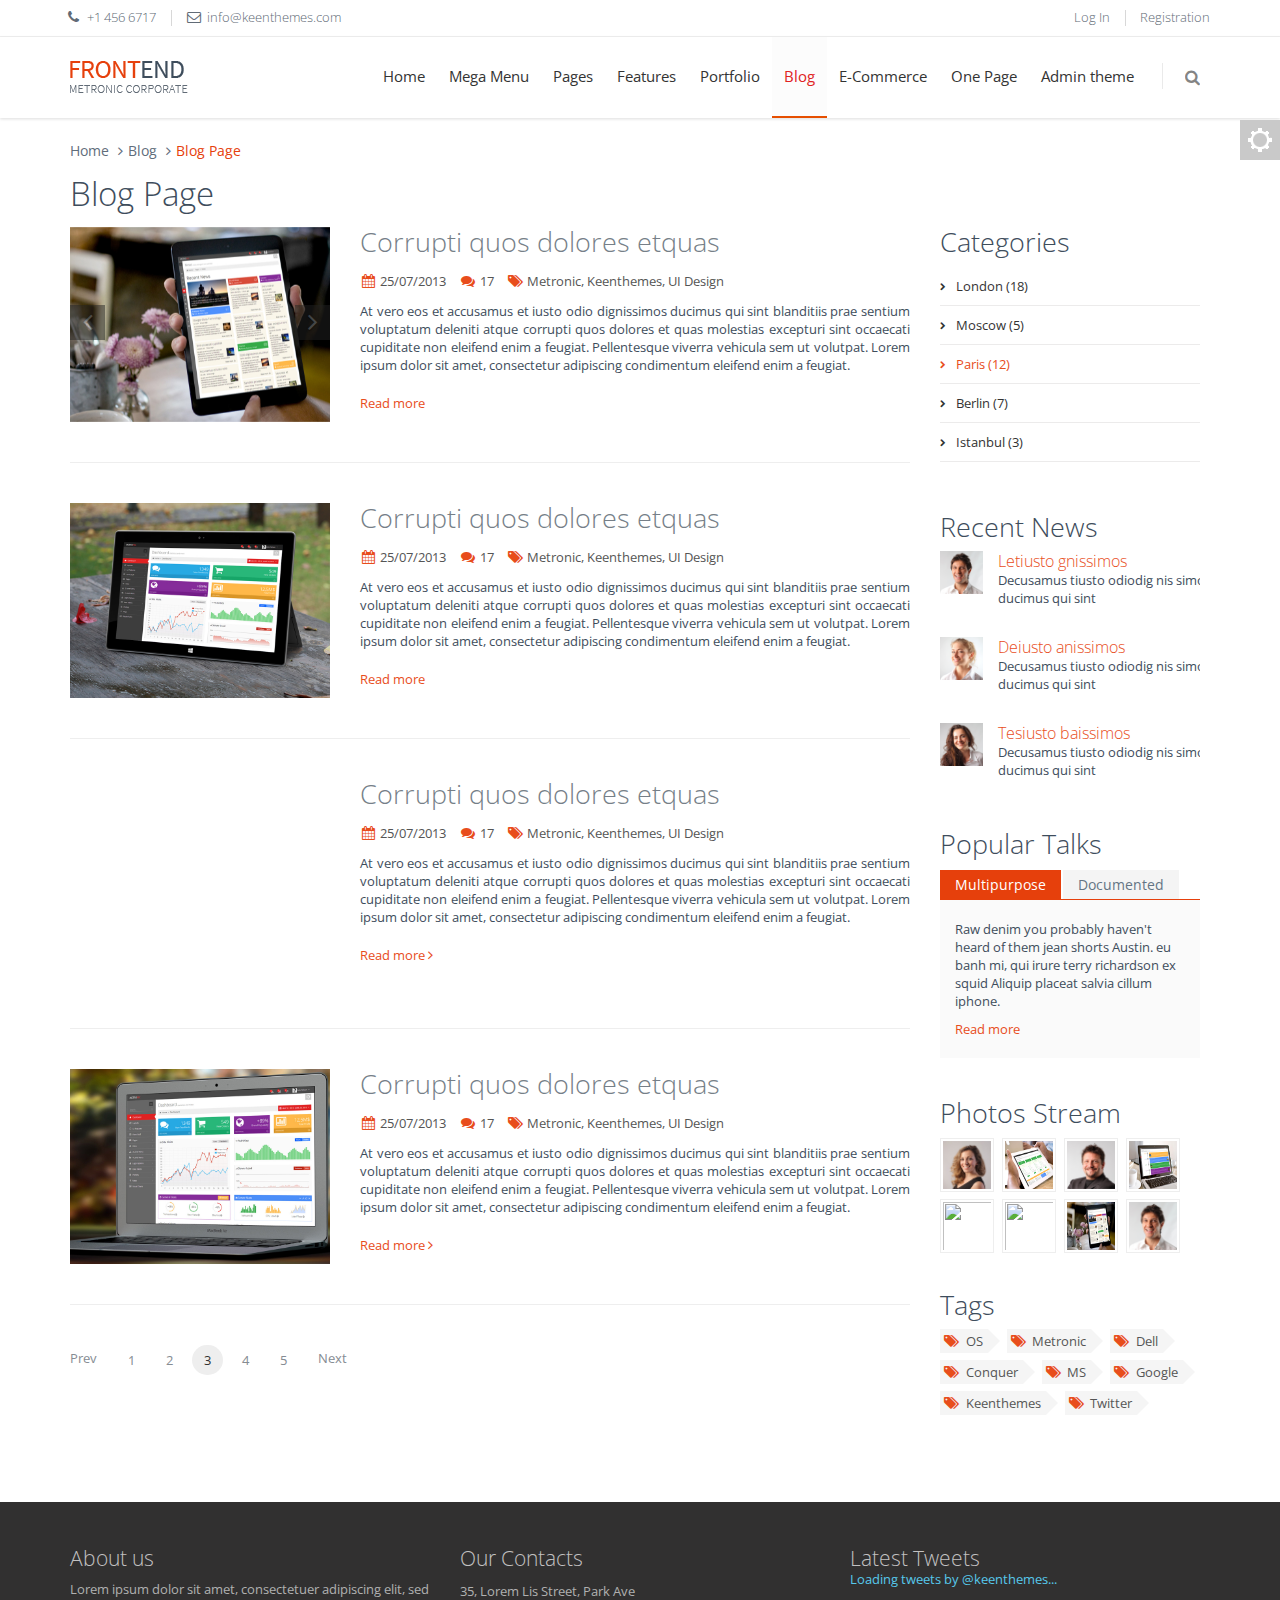
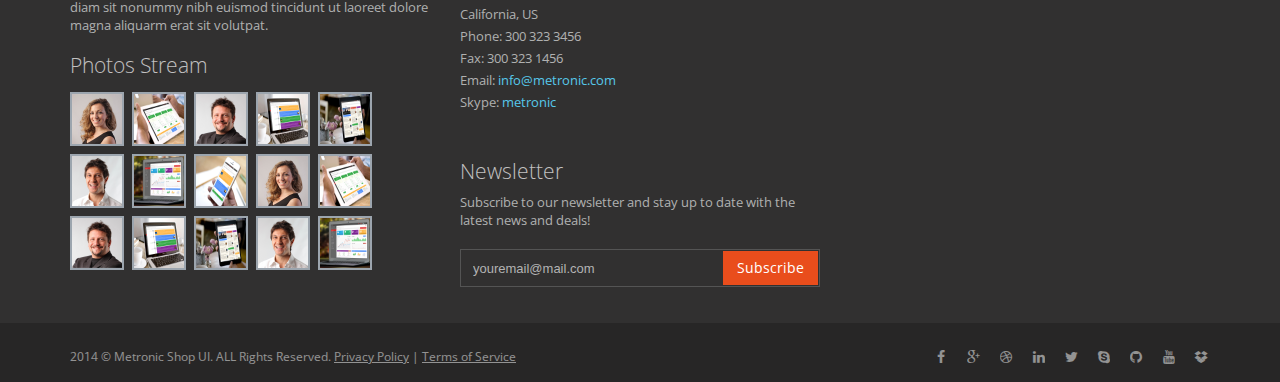
==== frontend/blog.html @ d5f14395 "Init" ====
<!DOCTYPE html>
<!-- 
Template Name: Metronic - Responsive Admin Dashboard Template build with Twitter Bootstrap 3.2.0
Version: 3.4
Author: KeenThemes
Website: http://www.keenthemes.com/
Contact: support@keenthemes.com
Follow: www.twitter.com/keenthemes
Like: www.facebook.com/keenthemes
Purchase: http://themeforest.net/item/metronic-responsive-admin-dashboard-template/4021469?ref=keenthemes
License: You must have a valid license purchased only from themeforest (the above link) in order to legally use the theme for your project.
-->
<!--[if IE 8]> <html lang="en" class="ie8 no-js"> <![endif]-->
<!--[if IE 9]> <html lang="en" class="ie9 no-js"> <![endif]-->
<!--[if !IE]><!-->
<html lang="en">
<!--<![endif]-->

<!-- Head BEGIN -->
<head>
  <meta charset="utf-8">
  <title>Blog Page | Metronic Frontend</title>

  <meta content="width=device-width, initial-scale=1.0" name="viewport">
  <meta http-equiv="X-UA-Compatible" content="IE=edge,chrome=1">

  <meta content="Metronic Shop UI description" name="description">
  <meta content="Metronic Shop UI keywords" name="keywords">
  <meta content="keenthemes" name="author">

  <meta property="og:site_name" content="-CUSTOMER VALUE-">
  <meta property="og:title" content="-CUSTOMER VALUE-">
  <meta property="og:description" content="-CUSTOMER VALUE-">
  <meta property="og:type" content="website">
  <meta property="og:image" content="-CUSTOMER VALUE-"><!-- link to image for socio -->
  <meta property="og:url" content="-CUSTOMER VALUE-">

  <link rel="shortcut icon" href="favicon.ico">

  <!-- Fonts START -->
  <link href="http://fonts.googleapis.com/css?family=Open+Sans:300,400,600,700|PT+Sans+Narrow|Source+Sans+Pro:200,300,400,600,700,900&amp;subset=all" rel="stylesheet" type="text/css">
  <!-- Fonts END -->

  <!-- Global styles START -->          
  <link href="../../assets/global/plugins/font-awesome/css/font-awesome.min.css" rel="stylesheet">
  <link href="../../assets/global/plugins/bootstrap/css/bootstrap.min.css" rel="stylesheet">
  <!-- Global styles END --> 
   
  <!-- Page level plugin styles START -->
  <link href="../../assets/global/plugins/fancybox/source/jquery.fancybox.css" rel="stylesheet">
  <!-- Page level plugin styles END -->

  <!-- Theme styles START -->
  <link href="../../assets/global/css/components.css" rel="stylesheet">
  <link href="../../assets/frontend/layout/css/style.css" rel="stylesheet">
  <link href="../../assets/frontend/layout/css/style-responsive.css" rel="stylesheet">
  <link href="../../assets/frontend/layout/css/themes/red.css" rel="stylesheet" id="style-color">
  <link href="../../assets/frontend/layout/css/custom.css" rel="stylesheet">
  <!-- Theme styles END -->
</head>
<!-- Head END -->

<!-- Body BEGIN -->
<body class="corporate">
    <!-- BEGIN STYLE CUSTOMIZER -->
    <div class="color-panel hidden-sm">
      <div class="color-mode-icons icon-color"></div>
      <div class="color-mode-icons icon-color-close"></div>
      <div class="color-mode">
        <p>THEME COLOR</p>
        <ul class="inline">
          <li class="color-red current color-default" data-style="red"></li>
          <li class="color-blue" data-style="blue"></li>
          <li class="color-green" data-style="green"></li>
          <li class="color-orange" data-style="orange"></li>
          <li class="color-gray" data-style="gray"></li>
          <li class="color-turquoise" data-style="turquoise"></li>
        </ul>
      </div>
    </div>
    <!-- END BEGIN STYLE CUSTOMIZER --> 

    <!-- BEGIN TOP BAR -->
    <div class="pre-header">
        <div class="container">
            <div class="row">
                <!-- BEGIN TOP BAR LEFT PART -->
                <div class="col-md-6 col-sm-6 additional-shop-info">
                    <ul class="list-unstyled list-inline">
                        <li><i class="fa fa-phone"></i><span>+1 456 6717</span></li>
                        <li><i class="fa fa-envelope-o"></i><span>info@keenthemes.com</span></li>
                    </ul>
                </div>
                <!-- END TOP BAR LEFT PART -->
                <!-- BEGIN TOP BAR MENU -->
                <div class="col-md-6 col-sm-6 additional-nav">
                    <ul class="list-unstyled list-inline pull-right">
                        <li><a href="page-login.html">Log In</a></li>
                        <li><a href="page-reg-page.html">Registration</a></li>
                    </ul>
                </div>
                <!-- END TOP BAR MENU -->
            </div>
        </div>        
    </div>
    <!-- END TOP BAR -->
    <!-- BEGIN HEADER -->
    <div class="header">
      <div class="container">
        <a class="site-logo" href="index.html"><img src="../../assets/frontend/layout/img/logos/logo-corp-red.png" alt="Metronic FrontEnd"></a>

        <a href="javascript:void(0);" class="mobi-toggler"><i class="fa fa-bars"></i></a>

        <!-- BEGIN NAVIGATION -->
        <div class="header-navigation pull-right font-transform-inherit">
          <ul>
            <li class="dropdown">
              <a class="dropdown-toggle" data-toggle="dropdown" data-target="#" href="javascript:;">
                Home 
                
              </a>
                
              <ul class="dropdown-menu">
                <li><a href="index.html">Home Default</a></li>
                <li><a href="index-header-fix.html">Home with Header Fixed</a></li>
                <li><a href="index-without-topbar.html">Home without Top Bar</a></li>
              </ul>
            </li>
            <li class="dropdown dropdown-megamenu">
              <a class="dropdown-toggle" data-toggle="dropdown" data-target="#" href="javascript:;">
                Mega Menu
                
              </a>
              <ul class="dropdown-menu">
                <li>
                  <div class="header-navigation-content">
                    <div class="row">
                      <div class="col-md-4 header-navigation-col">
                        <h4>Footwear</h4>
                        <ul>
                          <li><a href="index.html">Astro Trainers</a></li>
                          <li><a href="index.html">Basketball Shoes</a></li>
                          <li><a href="index.html">Boots</a></li>
                          <li><a href="index.html">Canvas Shoes</a></li>
                          <li><a href="index.html">Football Boots</a></li>
                          <li><a href="index.html">Golf Shoes</a></li>
                          <li><a href="index.html">Hi Tops</a></li>
                          <li><a href="index.html">Indoor Trainers</a></li>
                        </ul>
                      </div>
                      <div class="col-md-4 header-navigation-col">
                        <h4>Clothing</h4>
                        <ul>
                          <li><a href="index.html">Base Layer</a></li>
                          <li><a href="index.html">Character</a></li>
                          <li><a href="index.html">Chinos</a></li>
                          <li><a href="index.html">Combats</a></li>
                          <li><a href="index.html">Cricket Clothing</a></li>
                          <li><a href="index.html">Fleeces</a></li>
                          <li><a href="index.html">Gilets</a></li>
                          <li><a href="index.html">Golf Tops</a></li>
                        </ul>
                      </div>
                      <div class="col-md-4 header-navigation-col">
                        <h4>Accessories</h4>
                        <ul>
                          <li><a href="index.html">Belts</a></li>
                          <li><a href="index.html">Caps</a></li>
                          <li><a href="index.html">Gloves</a></li>
                        </ul>

                        <h4>Clearance</h4>
                        <ul>
                          <li><a href="index.html">Jackets</a></li>
                          <li><a href="index.html">Bottoms</a></li>
                        </ul>
                      </div>
                    </div>
                  </div>
                </li>
              </ul>
            </li>
            <li class="dropdown">
              <a class="dropdown-toggle" data-toggle="dropdown" data-target="#" href="javascript:;">
                Pages 
                
              </a>
                
              <ul class="dropdown-menu">
                <li><a href="page-about.html">About Us</a></li>
                <li><a href="page-services.html">Services</a></li>
                <li><a href="page-prices.html">Prices</a></li>
                <li><a href="page-faq.html">FAQ</a></li>
                <li><a href="page-gallery.html">Gallery</a></li>
                <li><a href="page-search-result.html">Search Result</a></li>
                <li><a href="page-404.html">404</a></li>
                <li><a href="page-500.html">500</a></li>
                <li><a href="page-login.html">Login Page</a></li>
                <li><a href="page-forgotton-password.html">Forget Password</a></li>
                <li><a href="page-reg-page.html">Signup Page</a></li>
                <li><a href="page-careers.html">Careers</a></li>
                <li><a href="page-site-map.html">Site Map</a></li>
                <li><a href="page-contacts.html">Contact</a></li>                
              </ul>
            </li>
            <li class="dropdown">
              <a class="dropdown-toggle" data-toggle="dropdown" data-target="#" href="javascript:;">
                Features 
                
              </a>
                
              <ul class="dropdown-menu">
                <li><a href="feature-typography.html">Typography</a></li>
                <li><a href="feature-buttons.html">Buttons</a></li>
                <li><a href="feature-forms.html">Forms</a></li>
                
                <li class="dropdown-submenu">
                  <a href="index.html">Multi level <i class="fa fa-angle-right"></i></a>
                  <ul class="dropdown-menu" role="menu">
                    <li><a href="index.html">Second Level Link</a></li>
                    <li><a href="index.html">Second Level Link</a></li>
                    <li class="dropdown-submenu">
                      <a class="dropdown-toggle" data-toggle="dropdown" data-target="#" href="javascript:;">
                        Second Level Link 
                        <i class="fa fa-angle-right"></i>
                      </a>
                      <ul class="dropdown-menu">
                        <li><a href="index.html">Third Level Link</a></li>
                        <li><a href="index.html">Third Level Link</a></li>
                        <li><a href="index.html">Third Level Link</a></li>
                      </ul>
                    </li>
                  </ul>
                </li>
              </ul>
            </li>
            <li class="dropdown">
              <a class="dropdown-toggle" data-toggle="dropdown" data-target="#" href="javascript:;">
                Portfolio 
                
              </a>
                
              <ul class="dropdown-menu">
                <li><a href="portfolio-4.html">Portfolio 4</a></li>
                <li><a href="portfolio-3.html">Portfolio 3</a></li>
                <li><a href="portfolio-2.html">Portfolio 2</a></li>
                <li><a href="portfolio-item.html">Portfolio Item</a></li>
              </ul>
            </li>
            <li class="dropdown active">
              <a class="dropdown-toggle" data-toggle="dropdown" data-target="#" href="javascript:;">
                Blog 
                
              </a>
                
              <ul class="dropdown-menu">
                <li class="active"><a href="blog.html">Blog Page</a></li>
                <li><a href="blog-item.html">Blog Item</a></li>
              </ul>
            </li>
            <li><a href="shop-index.html" target="_blank">E-Commerce</a></li>
            <li><a href="onepage-index.html" target="_blank">One Page</a></li>
            <li><a href="http://keenthemes.com/preview/metronic/theme/templates/admin" target="_blank">Admin theme</a></li>

            <!-- BEGIN TOP SEARCH -->
            <li class="menu-search">
              <span class="sep"></span>
              <i class="fa fa-search search-btn"></i>
              <div class="search-box">
                <form action="#">
                  <div class="input-group">
                    <input type="text" placeholder="Search" class="form-control">
                    <span class="input-group-btn">
                      <button class="btn btn-primary" type="submit">Search</button>
                    </span>
                  </div>
                </form>
              </div> 
            </li>
            <!-- END TOP SEARCH -->
          </ul>
        </div>
        <!-- END NAVIGATION -->
      </div>
    </div>
    <!-- Header END -->

    <div class="main">
      <div class="container">
        <ul class="breadcrumb">
            <li><a href="index.html">Home</a></li>
            <li><a href="javascript:;">Blog</a></li>
            <li class="active">Blog Page</li>
        </ul>
        <!-- BEGIN SIDEBAR & CONTENT -->
        <div class="row margin-bottom-40">
          <!-- BEGIN CONTENT -->
          <div class="col-md-12 col-sm-12">
            <h1>Blog Page</h1>
            <div class="content-page">
              <div class="row">
                <!-- BEGIN LEFT SIDEBAR -->            
                <div class="col-md-9 col-sm-9 blog-posts">
                  <div class="row">
                    <div class="col-md-4 col-sm-4">
                      <!-- BEGIN CAROUSEL -->            
                      <div class="front-carousel">
                        <div class="carousel slide" id="myCarousel">
                          <!-- Carousel items -->
                          <div class="carousel-inner">
                            <div class="item">
                              <img alt="" src="../../assets/frontend/pages/img/works/img1.jpg">
                            </div>
                            <div class="item">
                              <img alt="" src="../../assets/frontend/pages/img/works/img2.jpg">
                            </div>
                            <div class="item active">
                              <img alt="" src="../../assets/frontend/pages/img/works/img3.jpg">
                            </div>
                          </div>
                          <!-- Carousel nav -->
                          <a data-slide="prev" href="#myCarousel" class="carousel-control left">
                            <i class="fa fa-angle-left"></i>
                          </a>
                          <a data-slide="next" href="#myCarousel" class="carousel-control right">
                            <i class="fa fa-angle-right"></i>
                          </a>
                        </div>                
                      </div>
                      <!-- END CAROUSEL -->             
                    </div>
                    <div class="col-md-8 col-sm-8">
                      <h2><a href="blog-item.html">Corrupti quos dolores etquas</a></h2>
                      <ul class="blog-info">
                        <li><i class="fa fa-calendar"></i> 25/07/2013</li>
                        <li><i class="fa fa-comments"></i> 17</li>
                        <li><i class="fa fa-tags"></i> Metronic, Keenthemes, UI Design</li>
                      </ul>
                      <p>At vero eos et accusamus et iusto odio dignissimos ducimus qui sint blanditiis prae sentium voluptatum deleniti atque corrupti quos dolores et quas molestias excepturi sint occaecati cupiditate non eleifend enim a feugiat. Pellentesque viverra vehicula sem ut volutpat. Lorem ipsum dolor sit amet, consectetur adipiscing condimentum eleifend enim a feugiat.</p>
                      <a href="blog-item.html" class="more">Read more <i class="icon-angle-right"></i></a>
                    </div>
                  </div>
                  <hr class="blog-post-sep">
                  <div class="row">
                    <div class="col-md-4 col-sm-4">
                      <img class="img-responsive" alt="" src="../../assets/frontend/pages/img/works/img4.jpg">
                    </div>
                    <div class="col-md-8 col-sm-8">
                      <h2><a href="blog-item.html">Corrupti quos dolores etquas</a></h2>
                      <ul class="blog-info">
                        <li><i class="fa fa-calendar"></i> 25/07/2013</li>
                        <li><i class="fa fa-comments"></i> 17</li>
                        <li><i class="fa fa-tags"></i> Metronic, Keenthemes, UI Design</li>
                      </ul>
                      <p>At vero eos et accusamus et iusto odio dignissimos ducimus qui sint blanditiis prae sentium voluptatum deleniti atque corrupti quos dolores et quas molestias excepturi sint occaecati cupiditate non eleifend enim a feugiat. Pellentesque viverra vehicula sem ut volutpat. Lorem ipsum dolor sit amet, consectetur adipiscing condimentum eleifend enim a feugiat.</p>
                      <a href="blog-item.html" class="more">Read more <i class="icon-angle-right"></i></a>
                    </div>
                  </div>
                  <hr class="blog-post-sep">
                  <div class="row">
                    <div class="col-md-4 col-sm-4">
                      <!-- BEGIN VIDEO -->   
                      <iframe height="205" allowfullscreen="" style="width:100%; border:0" src="http://player.vimeo.com/video/56974716?portrait=0"></iframe>
                      <!-- END VIDEO -->   
                    </div>
                    <div class="col-md-8 col-sm-8">
                      <h2><a href="blog-item.html">Corrupti quos dolores etquas</a></h2>
                      <ul class="blog-info">
                        <li><i class="fa fa-calendar"></i> 25/07/2013</li>
                        <li><i class="fa fa-comments"></i> 17</li>
                        <li><i class="fa fa-tags"></i> Metronic, Keenthemes, UI Design</li>
                      </ul>
                      <p>At vero eos et accusamus et iusto odio dignissimos ducimus qui sint blanditiis prae sentium voluptatum deleniti atque corrupti quos dolores et quas molestias excepturi sint occaecati cupiditate non eleifend enim a feugiat. Pellentesque viverra vehicula sem ut volutpat. Lorem ipsum dolor sit amet, consectetur adipiscing condimentum eleifend enim a feugiat.</p>
                      <a href="blog-item.html" class="more">Read more <i class="fa fa-angle-right"></i></a>
                    </div>
                  </div>
                  <hr class="blog-post-sep">
                  <div class="row">
                    <div class="col-md-4 col-sm-4">
                      <img class="img-responsive" alt="" src="../../assets/frontend/pages/img/works/img2.jpg">
                    </div>
                    <div class="col-md-8 col-sm-8">
                      <h2><a href="javascript:;">Corrupti quos dolores etquas</a></h2>
                      <ul class="blog-info">
                        <li><i class="fa fa-calendar"></i> 25/07/2013</li>
                        <li><i class="fa fa-comments"></i> 17</li>
                        <li><i class="fa fa-tags"></i> Metronic, Keenthemes, UI Design</li>
                      </ul>
                      <p>At vero eos et accusamus et iusto odio dignissimos ducimus qui sint blanditiis prae sentium voluptatum deleniti atque corrupti quos dolores et quas molestias excepturi sint occaecati cupiditate non eleifend enim a feugiat. Pellentesque viverra vehicula sem ut volutpat. Lorem ipsum dolor sit amet, consectetur adipiscing condimentum eleifend enim a feugiat.</p>
                      <a href="blog-item.html" class="more">Read more <i class="fa fa-angle-right"></i></a>
                    </div>
                  </div>
                  <hr class="blog-post-sep">
                  <ul class="pagination">
                    <li><a href="javascript:;">Prev</a></li>
                    <li><a href="javascript:;">1</a></li>
                    <li><a href="javascript:;">2</a></li>
                    <li class="active"><a href="javascript:;">3</a></li>
                    <li><a href="javascript:;">4</a></li>
                    <li><a href="javascript:;">5</a></li>
                    <li><a href="javascript:;">Next</a></li>
                  </ul>               
                </div>
                <!-- END LEFT SIDEBAR -->

                <!-- BEGIN RIGHT SIDEBAR -->            
                <div class="col-md-3 col-sm-3 blog-sidebar">
                  <!-- CATEGORIES START -->
                  <h2 class="no-top-space">Categories</h2>
                  <ul class="nav sidebar-categories margin-bottom-40">
                    <li><a href="javascript:;">London (18)</a></li>
                    <li><a href="javascript:;">Moscow (5)</a></li>
                    <li class="active"><a href="javascript:;">Paris (12)</a></li>
                    <li><a href="javascript:;">Berlin (7)</a></li>
                    <li><a href="javascript:;">Istanbul (3)</a></li>
                  </ul>
                  <!-- CATEGORIES END -->

                  <!-- BEGIN RECENT NEWS -->                            
                  <h2>Recent News</h2>
                  <div class="recent-news margin-bottom-10">
                    <div class="row margin-bottom-10">
                      <div class="col-md-3">
                        <img class="img-responsive" alt="" src="../../assets/frontend/pages/img/people/img2-large.jpg">                        
                      </div>
                      <div class="col-md-9 recent-news-inner">
                        <h3><a href="javascript:;">Letiusto gnissimos</a></h3>
                        <p>Decusamus tiusto odiodig nis simos ducimus qui sint</p>
                      </div>                        
                    </div>
                    <div class="row margin-bottom-10">
                      <div class="col-md-3">
                        <img class="img-responsive" alt="" src="../../assets/frontend/pages/img/people/img1-large.jpg">                        
                      </div>
                      <div class="col-md-9 recent-news-inner">
                        <h3><a href="javascript:;">Deiusto anissimos</a></h3>
                        <p>Decusamus tiusto odiodig nis simos ducimus qui sint</p>
                      </div>                        
                    </div>
                    <div class="row margin-bottom-10">
                      <div class="col-md-3">
                        <img class="img-responsive" alt="" src="../../assets/frontend/pages/img/people/img3-large.jpg">                        
                      </div>
                      <div class="col-md-9 recent-news-inner">
                        <h3><a href="javascript:;">Tesiusto baissimos</a></h3>
                        <p>Decusamus tiusto odiodig nis simos ducimus qui sint</p>
                      </div>                        
                    </div>
                  </div>
                  <!-- END RECENT NEWS -->                            

                  <!-- BEGIN BLOG TALKS -->
                  <div class="blog-talks margin-bottom-30">
                    <h2>Popular Talks</h2>
                    <div class="tab-style-1">
                      <ul class="nav nav-tabs">
                        <li class="active"><a data-toggle="tab" href="#tab-1">Multipurpose</a></li>
                        <li><a data-toggle="tab" href="#tab-2">Documented</a></li>
                      </ul>
                      <div class="tab-content">
                        <div id="tab-1" class="tab-pane row-fluid fade in active">
                          <p class="margin-bottom-10">Raw denim you probably haven't heard of them jean shorts Austin. eu banh mi, qui irure terry richardson ex squid Aliquip placeat salvia cillum iphone.</p>
                          <p><a class="more" href="javascript:;">Read more</a></p>
                        </div>
                        <div id="tab-2" class="tab-pane fade">
                          <p>Food truck fixie locavore, accusamus mcsweeney's marfa nulla single-origin coffee squid. aliquip jean shorts ullamco ad vinyl aesthetic magna delectus mollit. Keytar helvetica VHS salvia..</p>
                        </div>
                      </div>
                    </div>
                  </div>                            
                  <!-- END BLOG TALKS -->

                  <!-- BEGIN BLOG PHOTOS STREAM -->
                  <div class="blog-photo-stream margin-bottom-20">
                    <h2>Photos Stream</h2>
                    <ul class="list-unstyled">
                      <li><a href="javascript:;"><img alt="" src="../../assets/frontend/pages/img/people/img5-small.jpg"></a></li>
                      <li><a href="javascript:;"><img alt="" src="../../assets/frontend/pages/img/works/img1.jpg"></a></li>
                      <li><a href="javascript:;"><img alt="" src="../../assets/frontend/pages/img/people/img4-large.jpg"></a></li>
                      <li><a href="javascript:;"><img alt="" src="../../assets/frontend/pages/img/works/img6.jpg"></a></li>
                      <li><a href="javascript:;"><img alt="" src="../../assets/frontend/pages/img/pics/img1-large.jpg"></a></li>
                      <li><a href="javascript:;"><img alt="" src="../../assets/frontend/pages/img/pics/img2-large.jpg"></a></li>
                      <li><a href="javascript:;"><img alt="" src="../../assets/frontend/pages/img/works/img3.jpg"></a></li>
                      <li><a href="javascript:;"><img alt="" src="../../assets/frontend/pages/img/people/img2-large.jpg"></a></li>
                    </ul>                    
                  </div>
                  <!-- END BLOG PHOTOS STREAM -->

                  <!-- BEGIN BLOG TAGS -->
                  <div class="blog-tags margin-bottom-20">
                    <h2>Tags</h2>
                    <ul>
                      <li><a href="javascript:;"><i class="fa fa-tags"></i>OS</a></li>
                      <li><a href="javascript:;"><i class="fa fa-tags"></i>Metronic</a></li>
                      <li><a href="javascript:;"><i class="fa fa-tags"></i>Dell</a></li>
                      <li><a href="javascript:;"><i class="fa fa-tags"></i>Conquer</a></li>
                      <li><a href="javascript:;"><i class="fa fa-tags"></i>MS</a></li>
                      <li><a href="javascript:;"><i class="fa fa-tags"></i>Google</a></li>
                      <li><a href="javascript:;"><i class="fa fa-tags"></i>Keenthemes</a></li>
                      <li><a href="javascript:;"><i class="fa fa-tags"></i>Twitter</a></li>
                    </ul>
                  </div>
                  <!-- END BLOG TAGS -->
                </div>
                <!-- END RIGHT SIDEBAR -->            
              </div>
            </div>
          </div>
          <!-- END CONTENT -->
        </div>
        <!-- END SIDEBAR & CONTENT -->
      </div>
    </div>

    <!-- BEGIN PRE-FOOTER -->
    <div class="pre-footer">
      <div class="container">
        <div class="row">
          <!-- BEGIN BOTTOM ABOUT BLOCK -->
          <div class="col-md-4 col-sm-6 pre-footer-col">
            <h2>About us</h2>
            <p>Lorem ipsum dolor sit amet, consectetuer adipiscing elit, sed diam sit nonummy nibh euismod tincidunt ut laoreet dolore magna aliquarm erat sit volutpat.</p>

            <div class="photo-stream">
              <h2>Photos Stream</h2>
              <ul class="list-unstyled">
                <li><a href="javascript:;"><img alt="" src="../../assets/frontend/pages/img/people/img5-small.jpg"></a></li>
                <li><a href="javascript:;"><img alt="" src="../../assets/frontend/pages/img/works/img1.jpg"></a></li>
                <li><a href="javascript:;"><img alt="" src="../../assets/frontend/pages/img/people/img4-large.jpg"></a></li>
                <li><a href="javascript:;"><img alt="" src="../../assets/frontend/pages/img/works/img6.jpg"></a></li>
                <li><a href="javascript:;"><img alt="" src="../../assets/frontend/pages/img/works/img3.jpg"></a></li>
                <li><a href="javascript:;"><img alt="" src="../../assets/frontend/pages/img/people/img2-large.jpg"></a></li>
                <li><a href="javascript:;"><img alt="" src="../../assets/frontend/pages/img/works/img2.jpg"></a></li>
                <li><a href="javascript:;"><img alt="" src="../../assets/frontend/pages/img/works/img5.jpg"></a></li>
                <li><a href="javascript:;"><img alt="" src="../../assets/frontend/pages/img/people/img5-small.jpg"></a></li>
                <li><a href="javascript:;"><img alt="" src="../../assets/frontend/pages/img/works/img1.jpg"></a></li>
                <li><a href="javascript:;"><img alt="" src="../../assets/frontend/pages/img/people/img4-large.jpg"></a></li>
                <li><a href="javascript:;"><img alt="" src="../../assets/frontend/pages/img/works/img6.jpg"></a></li>
                <li><a href="javascript:;"><img alt="" src="../../assets/frontend/pages/img/works/img3.jpg"></a></li>
                <li><a href="javascript:;"><img alt="" src="../../assets/frontend/pages/img/people/img2-large.jpg"></a></li>
                <li><a href="javascript:;"><img alt="" src="../../assets/frontend/pages/img/works/img2.jpg"></a></li>
              </ul>                    
            </div>
          </div>
          <!-- END BOTTOM ABOUT BLOCK -->

          <!-- BEGIN BOTTOM CONTACTS -->
          <div class="col-md-4 col-sm-6 pre-footer-col">
            <h2>Our Contacts</h2>
            <address class="margin-bottom-40">
              35, Lorem Lis Street, Park Ave<br>
              California, US<br>
              Phone: 300 323 3456<br>
              Fax: 300 323 1456<br>
              Email: <a href="mailto:info@metronic.com">info@metronic.com</a><br>
              Skype: <a href="skype:metronic">metronic</a>
            </address>

            <div class="pre-footer-subscribe-box pre-footer-subscribe-box-vertical">
              <h2>Newsletter</h2>
              <p>Subscribe to our newsletter and stay up to date with the latest news and deals!</p>
              <form action="#">
                <div class="input-group">
                  <input type="text" placeholder="youremail@mail.com" class="form-control">
                  <span class="input-group-btn">
                    <button class="btn btn-primary" type="submit">Subscribe</button>
                  </span>
                </div>
              </form>
            </div>
          </div>
          <!-- END BOTTOM CONTACTS -->

          <!-- BEGIN TWITTER BLOCK --> 
          <div class="col-md-4 col-sm-6 pre-footer-col">
            <h2 class="margin-bottom-0">Latest Tweets</h2>
            <a class="twitter-timeline" href="https://twitter.com/twitterapi" data-tweet-limit="2" data-theme="dark" data-link-color="#57C8EB" data-widget-id="455411516829736961" data-chrome="noheader nofooter noscrollbar noborders transparent">Loading tweets by @keenthemes...</a>
          </div>
          <!-- END TWITTER BLOCK -->
        </div>
      </div>
    </div>
    <!-- END PRE-FOOTER -->

    <!-- BEGIN FOOTER -->
    <div class="footer">
      <div class="container">
        <div class="row">
          <!-- BEGIN COPYRIGHT -->
          <div class="col-md-6 col-sm-6 padding-top-10">
            2014 © Metronic Shop UI. ALL Rights Reserved. <a href="javascript:;">Privacy Policy</a> | <a href="javascript:;">Terms of Service</a>
          </div>
          <!-- END COPYRIGHT -->
          <!-- BEGIN PAYMENTS -->
          <div class="col-md-6 col-sm-6">
            <ul class="social-footer list-unstyled list-inline pull-right">
              <li><a href="javascript:;"><i class="fa fa-facebook"></i></a></li>
              <li><a href="javascript:;"><i class="fa fa-google-plus"></i></a></li>
              <li><a href="javascript:;"><i class="fa fa-dribbble"></i></a></li>
              <li><a href="javascript:;"><i class="fa fa-linkedin"></i></a></li>
              <li><a href="javascript:;"><i class="fa fa-twitter"></i></a></li>
              <li><a href="javascript:;"><i class="fa fa-skype"></i></a></li>
              <li><a href="javascript:;"><i class="fa fa-github"></i></a></li>
              <li><a href="javascript:;"><i class="fa fa-youtube"></i></a></li>
              <li><a href="javascript:;"><i class="fa fa-dropbox"></i></a></li>
            </ul>  
          </div>
          <!-- END PAYMENTS -->
        </div>
      </div>
    </div>
    <!-- END FOOTER -->

    <!-- Load javascripts at bottom, this will reduce page load time -->
    <!-- BEGIN CORE PLUGINS (REQUIRED FOR ALL PAGES) -->
    <!--[if lt IE 9]>
    <script src="../../assets/global/plugins/respond.min.js"></script>
    <![endif]-->
    <script src="../../assets/global/plugins/jquery.min.js" type="text/javascript"></script>
    <script src="../../assets/global/plugins/jquery-migrate.min.js" type="text/javascript"></script>
    <script src="../../assets/global/plugins/bootstrap/js/bootstrap.min.js" type="text/javascript"></script>      
    <script src="../../assets/frontend/layout/scripts/back-to-top.js" type="text/javascript"></script>
    <!-- END CORE PLUGINS -->

    <!-- BEGIN PAGE LEVEL JAVASCRIPTS (REQUIRED ONLY FOR CURRENT PAGE) -->
    <script src="../../assets/global/plugins/fancybox/source/jquery.fancybox.pack.js" type="text/javascript"></script><!-- pop up -->

    <script src="../../assets/frontend/layout/scripts/layout.js" type="text/javascript"></script>
    <script type="text/javascript">
        jQuery(document).ready(function() {
            Layout.init();
            Layout.initTwitter();
        });
    </script>
    <!-- END PAGE LEVEL JAVASCRIPTS -->
</body>
<!-- END BODY -->
</html>
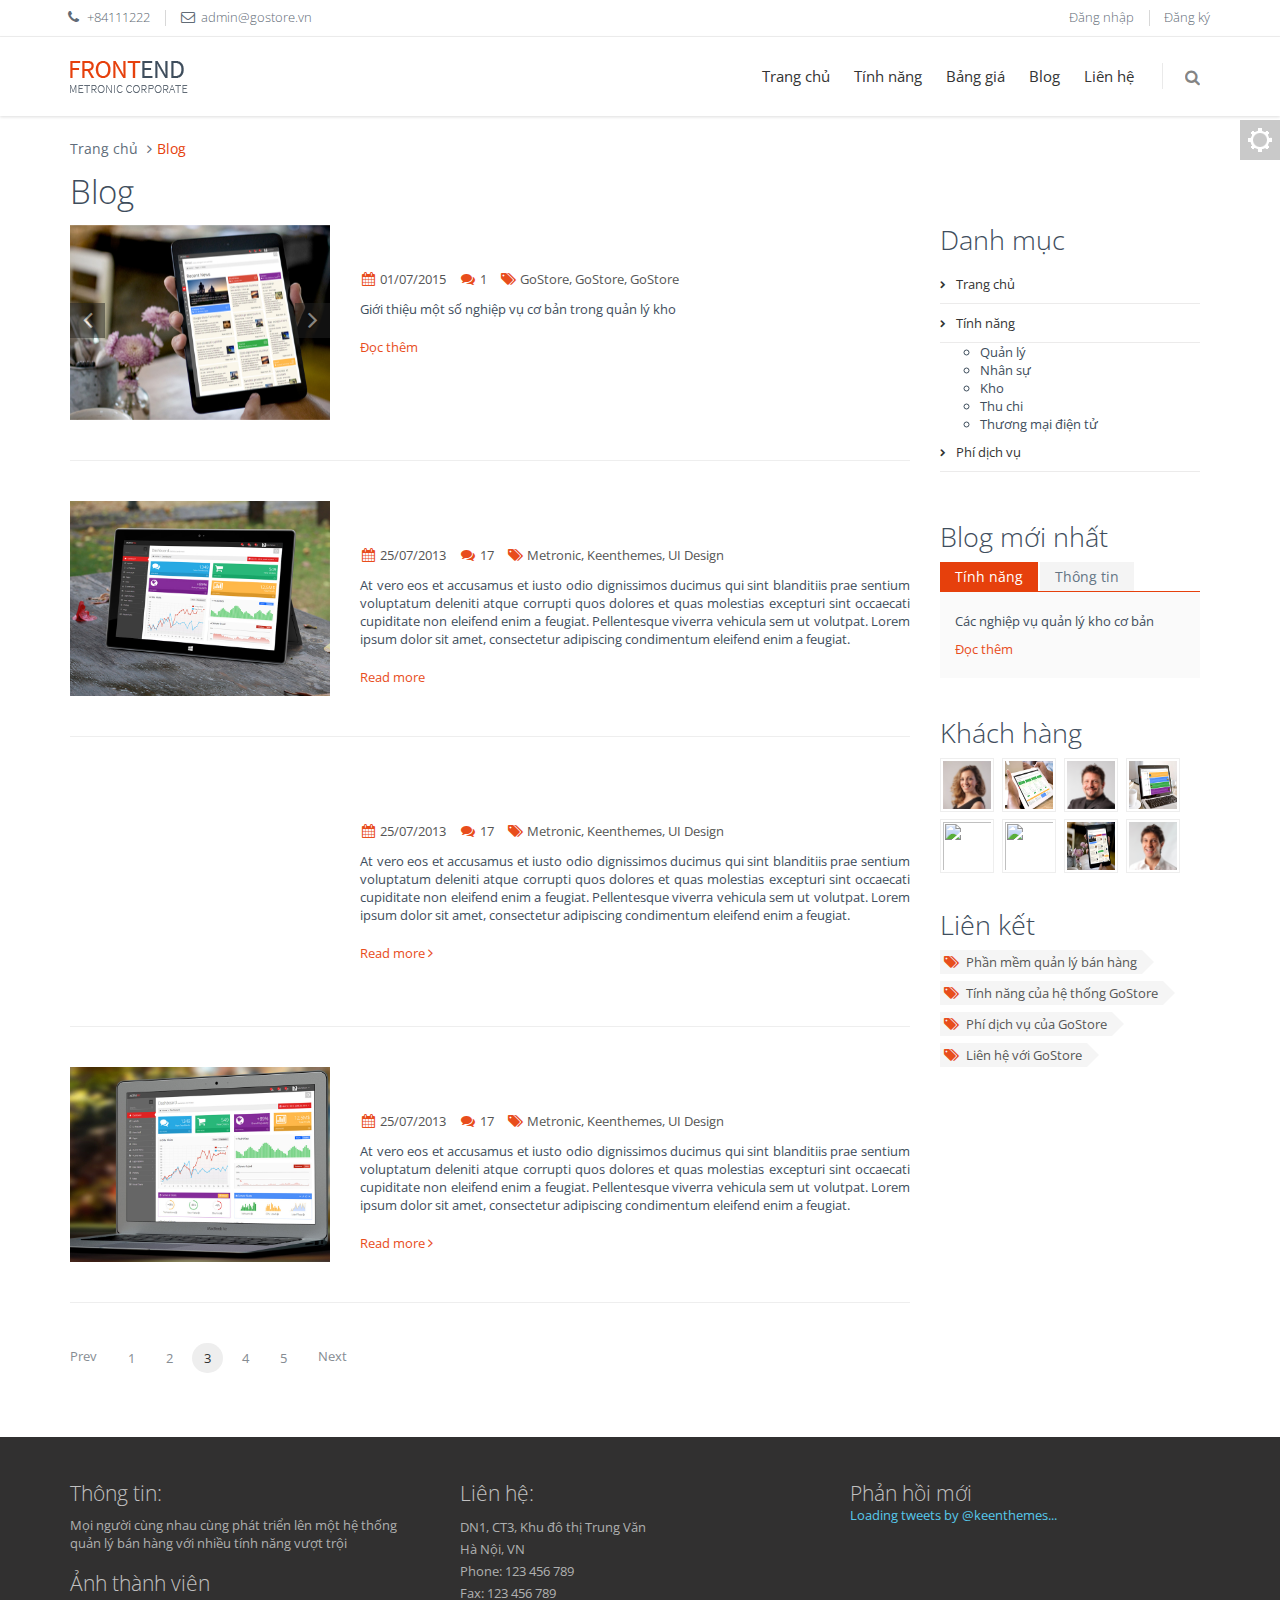
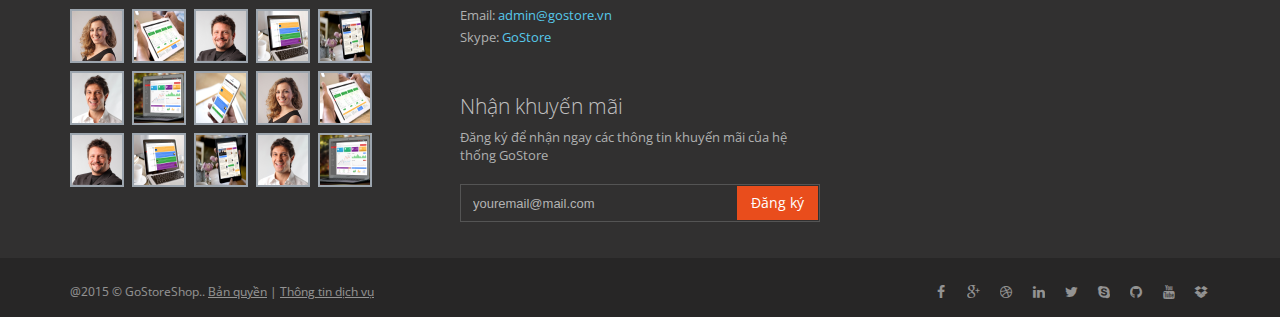
==== commit 89722a2d: "Blog-LienHe" ====
--- a/frontend/blog.html
+++ b/frontend/blog.html
@@ -87,16 +87,16 @@
                 <!-- BEGIN TOP BAR LEFT PART -->
                 <div class="col-md-6 col-sm-6 additional-shop-info">
                     <ul class="list-unstyled list-inline">
-                        <li><i class="fa fa-phone"></i><span>+1 456 6717</span></li>
-                        <li><i class="fa fa-envelope-o"></i><span>info@keenthemes.com</span></li>
+                        <li><i class="fa fa-phone"></i><span>+84111222</span></li>
+                        <li><i class="fa fa-envelope-o"></i><span>admin@gostore.vn</span></li>
                     </ul>
                 </div>
                 <!-- END TOP BAR LEFT PART -->
                 <!-- BEGIN TOP BAR MENU -->
                 <div class="col-md-6 col-sm-6 additional-nav">
                     <ul class="list-unstyled list-inline pull-right">
-                        <li><a href="page-login.html">Log In</a></li>
-                        <li><a href="page-reg-page.html">Registration</a></li>
+                        <li><a href="page-login.html">Đăng nhập</a></li>
+                        <li><a href="page-reg-page.html">Đăng ký</a></li>
                     </ul>
                 </div>
                 <!-- END TOP BAR MENU -->
@@ -107,160 +107,18 @@
     <!-- BEGIN HEADER -->
     <div class="header">
       <div class="container">
-        <a class="site-logo" href="index.html"><img src="../../assets/frontend/layout/img/logos/logo-corp-red.png" alt="Metronic FrontEnd"></a>
+        <a class="site-logo" href="index.html"><img src="../assets/frontend/layout/img/logos/logo-corp-red.png" alt="Metronic FrontEnd"></a>
 
         <a href="javascript:void(0);" class="mobi-toggler"><i class="fa fa-bars"></i></a>
 
         <!-- BEGIN NAVIGATION -->
         <div class="header-navigation pull-right font-transform-inherit">
           <ul>
-            <li class="dropdown">
-              <a class="dropdown-toggle" data-toggle="dropdown" data-target="#" href="javascript:;">
-                Home 
-                
-              </a>
-                
-              <ul class="dropdown-menu">
-                <li><a href="index.html">Home Default</a></li>
-                <li><a href="index-header-fix.html">Home with Header Fixed</a></li>
-                <li><a href="index-without-topbar.html">Home without Top Bar</a></li>
-              </ul>
-            </li>
-            <li class="dropdown dropdown-megamenu">
-              <a class="dropdown-toggle" data-toggle="dropdown" data-target="#" href="javascript:;">
-                Mega Menu
-                
-              </a>
-              <ul class="dropdown-menu">
-                <li>
-                  <div class="header-navigation-content">
-                    <div class="row">
-                      <div class="col-md-4 header-navigation-col">
-                        <h4>Footwear</h4>
-                        <ul>
-                          <li><a href="index.html">Astro Trainers</a></li>
-                          <li><a href="index.html">Basketball Shoes</a></li>
-                          <li><a href="index.html">Boots</a></li>
-                          <li><a href="index.html">Canvas Shoes</a></li>
-                          <li><a href="index.html">Football Boots</a></li>
-                          <li><a href="index.html">Golf Shoes</a></li>
-                          <li><a href="index.html">Hi Tops</a></li>
-                          <li><a href="index.html">Indoor Trainers</a></li>
-                        </ul>
-                      </div>
-                      <div class="col-md-4 header-navigation-col">
-                        <h4>Clothing</h4>
-                        <ul>
-                          <li><a href="index.html">Base Layer</a></li>
-                          <li><a href="index.html">Character</a></li>
-                          <li><a href="index.html">Chinos</a></li>
-                          <li><a href="index.html">Combats</a></li>
-                          <li><a href="index.html">Cricket Clothing</a></li>
-                          <li><a href="index.html">Fleeces</a></li>
-                          <li><a href="index.html">Gilets</a></li>
-                          <li><a href="index.html">Golf Tops</a></li>
-                        </ul>
-                      </div>
-                      <div class="col-md-4 header-navigation-col">
-                        <h4>Accessories</h4>
-                        <ul>
-                          <li><a href="index.html">Belts</a></li>
-                          <li><a href="index.html">Caps</a></li>
-                          <li><a href="index.html">Gloves</a></li>
-                        </ul>
-
-                        <h4>Clearance</h4>
-                        <ul>
-                          <li><a href="index.html">Jackets</a></li>
-                          <li><a href="index.html">Bottoms</a></li>
-                        </ul>
-                      </div>
-                    </div>
-                  </div>
-                </li>
-              </ul>
-            </li>
-            <li class="dropdown">
-              <a class="dropdown-toggle" data-toggle="dropdown" data-target="#" href="javascript:;">
-                Pages 
-                
-              </a>
-                
-              <ul class="dropdown-menu">
-                <li><a href="page-about.html">About Us</a></li>
-                <li><a href="page-services.html">Services</a></li>
-                <li><a href="page-prices.html">Prices</a></li>
-                <li><a href="page-faq.html">FAQ</a></li>
-                <li><a href="page-gallery.html">Gallery</a></li>
-                <li><a href="page-search-result.html">Search Result</a></li>
-                <li><a href="page-404.html">404</a></li>
-                <li><a href="page-500.html">500</a></li>
-                <li><a href="page-login.html">Login Page</a></li>
-                <li><a href="page-forgotton-password.html">Forget Password</a></li>
-                <li><a href="page-reg-page.html">Signup Page</a></li>
-                <li><a href="page-careers.html">Careers</a></li>
-                <li><a href="page-site-map.html">Site Map</a></li>
-                <li><a href="page-contacts.html">Contact</a></li>                
-              </ul>
-            </li>
-            <li class="dropdown">
-              <a class="dropdown-toggle" data-toggle="dropdown" data-target="#" href="javascript:;">
-                Features 
-                
-              </a>
-                
-              <ul class="dropdown-menu">
-                <li><a href="feature-typography.html">Typography</a></li>
-                <li><a href="feature-buttons.html">Buttons</a></li>
-                <li><a href="feature-forms.html">Forms</a></li>
-                
-                <li class="dropdown-submenu">
-                  <a href="index.html">Multi level <i class="fa fa-angle-right"></i></a>
-                  <ul class="dropdown-menu" role="menu">
-                    <li><a href="index.html">Second Level Link</a></li>
-                    <li><a href="index.html">Second Level Link</a></li>
-                    <li class="dropdown-submenu">
-                      <a class="dropdown-toggle" data-toggle="dropdown" data-target="#" href="javascript:;">
-                        Second Level Link 
-                        <i class="fa fa-angle-right"></i>
-                      </a>
-                      <ul class="dropdown-menu">
-                        <li><a href="index.html">Third Level Link</a></li>
-                        <li><a href="index.html">Third Level Link</a></li>
-                        <li><a href="index.html">Third Level Link</a></li>
-                      </ul>
-                    </li>
-                  </ul>
-                </li>
-              </ul>
-            </li>
-            <li class="dropdown">
-              <a class="dropdown-toggle" data-toggle="dropdown" data-target="#" href="javascript:;">
-                Portfolio 
-                
-              </a>
-                
-              <ul class="dropdown-menu">
-                <li><a href="portfolio-4.html">Portfolio 4</a></li>
-                <li><a href="portfolio-3.html">Portfolio 3</a></li>
-                <li><a href="portfolio-2.html">Portfolio 2</a></li>
-                <li><a href="portfolio-item.html">Portfolio Item</a></li>
-              </ul>
-            </li>
-            <li class="dropdown active">
-              <a class="dropdown-toggle" data-toggle="dropdown" data-target="#" href="javascript:;">
-                Blog 
-                
-              </a>
-                
-              <ul class="dropdown-menu">
-                <li class="active"><a href="blog.html">Blog Page</a></li>
-                <li><a href="blog-item.html">Blog Item</a></li>
-              </ul>
-            </li>
-            <li><a href="shop-index.html" target="_blank">E-Commerce</a></li>
-            <li><a href="onepage-index.html" target="_blank">One Page</a></li>
-            <li><a href="http://keenthemes.com/preview/metronic/theme/templates/admin" target="_blank">Admin theme</a></li>
+              <li><a href="index.html">Trang chủ</a></li>
+              <li><a href="TinhNang.html">Tính năng</a></li>
+              <li><a href="page-prices.html">Bảng giá</a></li>
+              <li><a href="Blog.html">Blog</a></li>
+              <li><a href="LienHe.html">Liên hệ</a></li>           
 
             <!-- BEGIN TOP SEARCH -->
             <li class="menu-search">
@@ -288,15 +146,14 @@
     <div class="main">
       <div class="container">
         <ul class="breadcrumb">
-            <li><a href="index.html">Home</a></li>
-            <li><a href="javascript:;">Blog</a></li>
-            <li class="active">Blog Page</li>
+            <li><a href="index.html">Trang chủ</a></li>
+            <li class="active">Blog</li>
         </ul>
         <!-- BEGIN SIDEBAR & CONTENT -->
         <div class="row margin-bottom-40">
           <!-- BEGIN CONTENT -->
           <div class="col-md-12 col-sm-12">
-            <h1>Blog Page</h1>
+            <h1>Blog</h1>
             <div class="content-page">
               <div class="row">
                 <!-- BEGIN LEFT SIDEBAR -->            
@@ -330,14 +187,14 @@
                       <!-- END CAROUSEL -->             
                     </div>
                     <div class="col-md-8 col-sm-8">
-                      <h2><a href="blog-item.html">Corrupti quos dolores etquas</a></h2>
+                      <h2><a href="blog-item.html">Các nghiệp vụ quản lý kho cơ bản</a></h2>
                       <ul class="blog-info">
-                        <li><i class="fa fa-calendar"></i> 25/07/2013</li>
-                        <li><i class="fa fa-comments"></i> 17</li>
-                        <li><i class="fa fa-tags"></i> Metronic, Keenthemes, UI Design</li>
-                      </ul>
-                      <p>At vero eos et accusamus et iusto odio dignissimos ducimus qui sint blanditiis prae sentium voluptatum deleniti atque corrupti quos dolores et quas molestias excepturi sint occaecati cupiditate non eleifend enim a feugiat. Pellentesque viverra vehicula sem ut volutpat. Lorem ipsum dolor sit amet, consectetur adipiscing condimentum eleifend enim a feugiat.</p>
-                      <a href="blog-item.html" class="more">Read more <i class="icon-angle-right"></i></a>
+                        <li><i class="fa fa-calendar"></i> 01/07/2015</li>
+                        <li><i class="fa fa-comments"></i> 1</li>
+                        <li><i class="fa fa-tags"></i> GoStore, GoStore, GoStore</li>
+                      </ul>
+                      <p>Giới thiệu một số nghiệp vụ cơ bản trong quản lý kho</p>
+                      <a href="blog-item.html" class="more">Đọc thêm <i class="icon-angle-right"></i></a>
                     </div>
                   </div>
                   <hr class="blog-post-sep">
@@ -406,64 +263,39 @@
                 <!-- BEGIN RIGHT SIDEBAR -->            
                 <div class="col-md-3 col-sm-3 blog-sidebar">
                   <!-- CATEGORIES START -->
-                  <h2 class="no-top-space">Categories</h2>
+                  <h2 class="no-top-space">Danh mục</h2>
                   <ul class="nav sidebar-categories margin-bottom-40">
-                    <li><a href="javascript:;">London (18)</a></li>
-                    <li><a href="javascript:;">Moscow (5)</a></li>
-                    <li class="active"><a href="javascript:;">Paris (12)</a></li>
-                    <li><a href="javascript:;">Berlin (7)</a></li>
-                    <li><a href="javascript:;">Istanbul (3)</a></li>
+                    <li><a href="index.html">Trang chủ</a></li>
+                    <li><a href="javascript:;">Tính năng</a>
+                      <ul>
+                        <li>Quản lý</li>
+                        <li>Nhân sự</li>
+                        <li>Kho</li>
+                        <li>Thu chi</li>
+                        <li>Thương mại điện tử</li>
+                      </ul>
+                    </li>
+                    <li><a href="page-prices.html">Phí dịch vụ</a></li>
                   </ul>
                   <!-- CATEGORIES END -->
 
-                  <!-- BEGIN RECENT NEWS -->                            
-                  <h2>Recent News</h2>
-                  <div class="recent-news margin-bottom-10">
-                    <div class="row margin-bottom-10">
-                      <div class="col-md-3">
-                        <img class="img-responsive" alt="" src="../../assets/frontend/pages/img/people/img2-large.jpg">                        
-                      </div>
-                      <div class="col-md-9 recent-news-inner">
-                        <h3><a href="javascript:;">Letiusto gnissimos</a></h3>
-                        <p>Decusamus tiusto odiodig nis simos ducimus qui sint</p>
-                      </div>                        
-                    </div>
-                    <div class="row margin-bottom-10">
-                      <div class="col-md-3">
-                        <img class="img-responsive" alt="" src="../../assets/frontend/pages/img/people/img1-large.jpg">                        
-                      </div>
-                      <div class="col-md-9 recent-news-inner">
-                        <h3><a href="javascript:;">Deiusto anissimos</a></h3>
-                        <p>Decusamus tiusto odiodig nis simos ducimus qui sint</p>
-                      </div>                        
-                    </div>
-                    <div class="row margin-bottom-10">
-                      <div class="col-md-3">
-                        <img class="img-responsive" alt="" src="../../assets/frontend/pages/img/people/img3-large.jpg">                        
-                      </div>
-                      <div class="col-md-9 recent-news-inner">
-                        <h3><a href="javascript:;">Tesiusto baissimos</a></h3>
-                        <p>Decusamus tiusto odiodig nis simos ducimus qui sint</p>
-                      </div>                        
-                    </div>
-                  </div>
-                  <!-- END RECENT NEWS -->                            
+                                              
 
                   <!-- BEGIN BLOG TALKS -->
                   <div class="blog-talks margin-bottom-30">
-                    <h2>Popular Talks</h2>
+                    <h2>Blog mới nhất</h2>
                     <div class="tab-style-1">
                       <ul class="nav nav-tabs">
-                        <li class="active"><a data-toggle="tab" href="#tab-1">Multipurpose</a></li>
-                        <li><a data-toggle="tab" href="#tab-2">Documented</a></li>
+                        <li class="active"><a data-toggle="tab" href="#tab-1">Tính năng</a></li>
+                        <li><a data-toggle="tab" href="#tab-2">Thông tin</a></li>
                       </ul>
                       <div class="tab-content">
                         <div id="tab-1" class="tab-pane row-fluid fade in active">
-                          <p class="margin-bottom-10">Raw denim you probably haven't heard of them jean shorts Austin. eu banh mi, qui irure terry richardson ex squid Aliquip placeat salvia cillum iphone.</p>
-                          <p><a class="more" href="javascript:;">Read more</a></p>
+                          <p class="margin-bottom-10">Các nghiệp vụ quản lý kho cơ bản</p>
+                          <p><a class="more" href="javascript:;">Đọc thêm</a></p>
                         </div>
                         <div id="tab-2" class="tab-pane fade">
-                          <p>Food truck fixie locavore, accusamus mcsweeney's marfa nulla single-origin coffee squid. aliquip jean shorts ullamco ad vinyl aesthetic magna delectus mollit. Keytar helvetica VHS salvia..</p>
+                          <p>Các nghiệp vụ quản lý kho cơ bản</p>
                         </div>
                       </div>
                     </div>
@@ -472,7 +304,7 @@
 
                   <!-- BEGIN BLOG PHOTOS STREAM -->
                   <div class="blog-photo-stream margin-bottom-20">
-                    <h2>Photos Stream</h2>
+                    <h2>Khách hàng</h2>
                     <ul class="list-unstyled">
                       <li><a href="javascript:;"><img alt="" src="../../assets/frontend/pages/img/people/img5-small.jpg"></a></li>
                       <li><a href="javascript:;"><img alt="" src="../../assets/frontend/pages/img/works/img1.jpg"></a></li>
@@ -488,16 +320,12 @@
 
                   <!-- BEGIN BLOG TAGS -->
                   <div class="blog-tags margin-bottom-20">
-                    <h2>Tags</h2>
+                    <h2>Liên kết</h2>
                     <ul>
-                      <li><a href="javascript:;"><i class="fa fa-tags"></i>OS</a></li>
-                      <li><a href="javascript:;"><i class="fa fa-tags"></i>Metronic</a></li>
-                      <li><a href="javascript:;"><i class="fa fa-tags"></i>Dell</a></li>
-                      <li><a href="javascript:;"><i class="fa fa-tags"></i>Conquer</a></li>
-                      <li><a href="javascript:;"><i class="fa fa-tags"></i>MS</a></li>
-                      <li><a href="javascript:;"><i class="fa fa-tags"></i>Google</a></li>
-                      <li><a href="javascript:;"><i class="fa fa-tags"></i>Keenthemes</a></li>
-                      <li><a href="javascript:;"><i class="fa fa-tags"></i>Twitter</a></li>
+                      <li><a href="javascript:;"><i class="fa fa-tags"></i>Phần mềm quản lý bán hàng</a></li>
+                      <li><a href="javascript:;"><i class="fa fa-tags"></i>Tính năng của hệ thống GoStore</a></li>
+                      <li><a href="javascript:;"><i class="fa fa-tags"></i>Phí dịch vụ của GoStore</a></li>
+                      <li><a href="javascript:;"><i class="fa fa-tags"></i>Liên hệ với GoStore</a></li>
                     </ul>
                   </div>
                   <!-- END BLOG TAGS -->
@@ -518,27 +346,27 @@
         <div class="row">
           <!-- BEGIN BOTTOM ABOUT BLOCK -->
           <div class="col-md-4 col-sm-6 pre-footer-col">
-            <h2>About us</h2>
-            <p>Lorem ipsum dolor sit amet, consectetuer adipiscing elit, sed diam sit nonummy nibh euismod tincidunt ut laoreet dolore magna aliquarm erat sit volutpat.</p>
+            <h2>Thông tin:</h2>
+            <p>Mọi người cùng nhau cùng phát triển lên một hệ thống quản lý bán hàng với nhiều tính năng vượt trội </p>
 
             <div class="photo-stream">
-              <h2>Photos Stream</h2>
+              <h2>Ảnh thành viên</h2>
               <ul class="list-unstyled">
-                <li><a href="javascript:;"><img alt="" src="../../assets/frontend/pages/img/people/img5-small.jpg"></a></li>
-                <li><a href="javascript:;"><img alt="" src="../../assets/frontend/pages/img/works/img1.jpg"></a></li>
-                <li><a href="javascript:;"><img alt="" src="../../assets/frontend/pages/img/people/img4-large.jpg"></a></li>
-                <li><a href="javascript:;"><img alt="" src="../../assets/frontend/pages/img/works/img6.jpg"></a></li>
-                <li><a href="javascript:;"><img alt="" src="../../assets/frontend/pages/img/works/img3.jpg"></a></li>
-                <li><a href="javascript:;"><img alt="" src="../../assets/frontend/pages/img/people/img2-large.jpg"></a></li>
-                <li><a href="javascript:;"><img alt="" src="../../assets/frontend/pages/img/works/img2.jpg"></a></li>
-                <li><a href="javascript:;"><img alt="" src="../../assets/frontend/pages/img/works/img5.jpg"></a></li>
-                <li><a href="javascript:;"><img alt="" src="../../assets/frontend/pages/img/people/img5-small.jpg"></a></li>
-                <li><a href="javascript:;"><img alt="" src="../../assets/frontend/pages/img/works/img1.jpg"></a></li>
-                <li><a href="javascript:;"><img alt="" src="../../assets/frontend/pages/img/people/img4-large.jpg"></a></li>
-                <li><a href="javascript:;"><img alt="" src="../../assets/frontend/pages/img/works/img6.jpg"></a></li>
-                <li><a href="javascript:;"><img alt="" src="../../assets/frontend/pages/img/works/img3.jpg"></a></li>
-                <li><a href="javascript:;"><img alt="" src="../../assets/frontend/pages/img/people/img2-large.jpg"></a></li>
-                <li><a href="javascript:;"><img alt="" src="../../assets/frontend/pages/img/works/img2.jpg"></a></li>
+                <li><a href="javascript:;"><img alt="" src="../assets/frontend/pages/img/people/img5-small.jpg"></a></li>
+                <li><a href="javascript:;"><img alt="" src="../assets/frontend/pages/img/works/img1.jpg"></a></li>
+                <li><a href="javascript:;"><img alt="" src="../assets/frontend/pages/img/people/img4-large.jpg"></a></li>
+                <li><a href="javascript:;"><img alt="" src="../assets/frontend/pages/img/works/img6.jpg"></a></li>
+                <li><a href="javascript:;"><img alt="" src="../assets/frontend/pages/img/works/img3.jpg"></a></li>
+                <li><a href="javascript:;"><img alt="" src="../assets/frontend/pages/img/people/img2-large.jpg"></a></li>
+                <li><a href="javascript:;"><img alt="" src="../assets/frontend/pages/img/works/img2.jpg"></a></li>
+                <li><a href="javascript:;"><img alt="" src="../assets/frontend/pages/img/works/img5.jpg"></a></li>
+                <li><a href="javascript:;"><img alt="" src="../assets/frontend/pages/img/people/img5-small.jpg"></a></li>
+                <li><a href="javascript:;"><img alt="" src="../assets/frontend/pages/img/works/img1.jpg"></a></li>
+                <li><a href="javascript:;"><img alt="" src="../assets/frontend/pages/img/people/img4-large.jpg"></a></li>
+                <li><a href="javascript:;"><img alt="" src="../assets/frontend/pages/img/works/img6.jpg"></a></li>
+                <li><a href="javascript:;"><img alt="" src="../assets/frontend/pages/img/works/img3.jpg"></a></li>
+                <li><a href="javascript:;"><img alt="" src="../assets/frontend/pages/img/people/img2-large.jpg"></a></li>
+                <li><a href="javascript:;"><img alt="" src="../assets/frontend/pages/img/works/img2.jpg"></a></li>
               </ul>                    
             </div>
           </div>
@@ -546,24 +374,24 @@
 
           <!-- BEGIN BOTTOM CONTACTS -->
           <div class="col-md-4 col-sm-6 pre-footer-col">
-            <h2>Our Contacts</h2>
+            <h2>Liên hệ:</h2>
             <address class="margin-bottom-40">
-              35, Lorem Lis Street, Park Ave<br>
-              California, US<br>
-              Phone: 300 323 3456<br>
-              Fax: 300 323 1456<br>
-              Email: <a href="mailto:info@metronic.com">info@metronic.com</a><br>
-              Skype: <a href="skype:metronic">metronic</a>
+              DN1, CT3, Khu đô thị Trung Văn<br>
+              Hà Nội, VN<br>
+              Phone: 123 456 789<br>
+              Fax: 123 456 789<br>
+              Email: <a href="mailto:info@metronic.com">admin@gostore.vn</a><br>
+              Skype: <a href="skype:metronic">GoStore</a>
             </address>
 
             <div class="pre-footer-subscribe-box pre-footer-subscribe-box-vertical">
-              <h2>Newsletter</h2>
-              <p>Subscribe to our newsletter and stay up to date with the latest news and deals!</p>
+              <h2>Nhận khuyến mãi</h2>
+              <p>Đăng ký để nhận ngay các thông tin khuyến mãi của hệ thống GoStore</p>
               <form action="#">
                 <div class="input-group">
                   <input type="text" placeholder="youremail@mail.com" class="form-control">
                   <span class="input-group-btn">
-                    <button class="btn btn-primary" type="submit">Subscribe</button>
+                    <button class="btn btn-primary" type="submit">Đăng ký</button>
                   </span>
                 </div>
               </form>
@@ -573,7 +401,7 @@
 
           <!-- BEGIN TWITTER BLOCK --> 
           <div class="col-md-4 col-sm-6 pre-footer-col">
-            <h2 class="margin-bottom-0">Latest Tweets</h2>
+            <h2 class="margin-bottom-0">Phản hồi mới</h2>
             <a class="twitter-timeline" href="https://twitter.com/twitterapi" data-tweet-limit="2" data-theme="dark" data-link-color="#57C8EB" data-widget-id="455411516829736961" data-chrome="noheader nofooter noscrollbar noborders transparent">Loading tweets by @keenthemes...</a>
           </div>
           <!-- END TWITTER BLOCK -->
@@ -588,7 +416,7 @@
         <div class="row">
           <!-- BEGIN COPYRIGHT -->
           <div class="col-md-6 col-sm-6 padding-top-10">
-            2014 © Metronic Shop UI. ALL Rights Reserved. <a href="javascript:;">Privacy Policy</a> | <a href="javascript:;">Terms of Service</a>
+            @2015 © GoStoreShop.. <a href="javascript:;">Bản quyền</a> | <a href="javascript:;">Thông tin dịch vụ</a>
           </div>
           <!-- END COPYRIGHT -->
           <!-- BEGIN PAYMENTS -->
--- a/assets/frontend/layout/css/style.css
+++ b/assets/frontend/layout/css/style.css
@@ -1203,7 +1203,7 @@
 }
 .content-page a, 
 .sidebar2 a {
-	color: #767F88;
+	color: #fff;
 }
 .content-page a:hover, 
 .sidebar2 a:hover {
